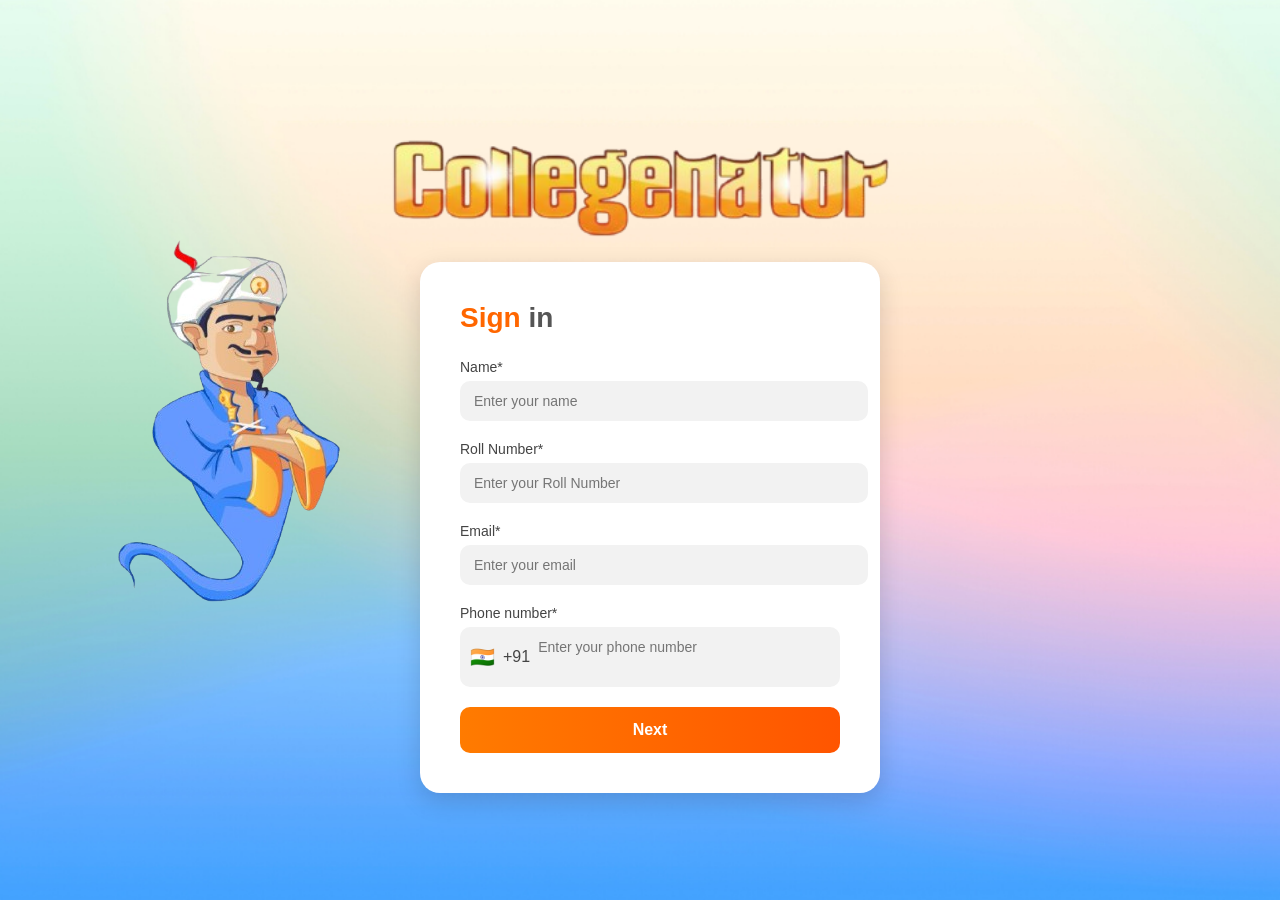
==== frontend/index.html @ 9e5048db "built the frontend(partially) and the backend(algorithm done), connection between both is required" ====
<!DOCTYPE html>
<html>

<head>
    <title>Log In Page</title>
    <link href="styles/index.css" rel="stylesheet">
</head>

<body>
    <div class="front-page">
        <div class="SignInPageHeader">
            <img src="images/heading.png" class="header">
        </div>
        <div class="SignInPage">
            <div class="akinator-image-div">
                <a href="copyrights.html"><img src="images/akinator-genie-stand-alone-removebg-preview.png"
                        class="akinator-genie-stand-alone"></a>
            </div>
            <div class="container">
                <div class="form-card">
                    <h1><span>Sign</span> in</h1>

                    <form>
                        <label for="name">Name*</label>
                        <input type="text" id="name" placeholder="Enter your name" required />

                        <label for="roll">Roll Number*</label>
                        <input type="text" id="roll-number" placeholder="Enter your Roll Number" required />

                        <label for="email">Email*</label>
                        <input type="email" id="email" placeholder="Enter your email" required />

                        <label for="phone">Phone number*</label>
                        <div class="phone-input">
                            <span class="flag">🇮🇳</span>
                            <span class="code">+91</span>
                            <input type="tel" id="phone" placeholder="Enter your phone number" />
                        </div>

                        <button type="submit" class="submit">Next</button>
                    </form>
                </div>
            </div>
        </div>
    </div>
    <script src="scripts/index.js"></script>
</body>

</html>
---- frontend/styles/index.css ----
body {
    background-image: url('/frontend/images/final.png');
    background-repeat: no-repeat;
    background-color: black;
    background-attachment: fixed;
    background-size: cover;
    margin: 0;
    height: 100vh;

    font-family: 'Poppins', sans-serif;
  display: flex;
  justify-content: center;
  align-items: center;
  min-height: 100vh;
  margin: 0;
}

.front-page{
    display: flex;
    flex-direction: column;
    margin-top: 50px;
}

.header{
    height: 100px;
}

.SignInPageHeader{
    margin: 0 auto;
}

.SignInPage {
    display: flex;
  justify-content: center;
  align-items: center;
  flex-wrap: wrap;          
  gap: 20px;                
  padding: 20px;
}

.akinator-genie-stand-alone {
    height: 850px;
    position: absolute;
    top: 90px;
    left: -350px; 
    margin-left: 30%;
}

.SignInPage .akinator-genie-stand-alone {
  max-width: 100%;          
  height: auto;            
  flex-shrink: 1;
  transition: width 0.3s ease;
}

.form-card {
  background: #fff;
  border-radius: 20px;
  padding: 40px;
  width: 380px;
  box-shadow: 0 8px 25px rgba(0, 0, 0, 0.15);
}

@media (max-width: 768px) {
  .SignInPage .front-page  {
    flex-direction: column;
    gap: 0px;
  }

  .container .akinator-genie-stand-alone {
    width: 180px;   
  }

  .form-card {
    width: 100%;
    max-width: 360px;
  }
}

h1 {
  margin-top: 0;
  font-size: 28px;
  margin-bottom: 25px;
  color: #555;
}

h1 span {
  color: #ff6600;
  font-weight: 700;
}

label {
  display: block;
  font-size: 14px;
  color: #444;
  margin-bottom: 6px;
}

input[type="text"],
input[type="email"],
input[type="tel"] {
  width: 100%;
  padding: 12px 14px;
  border: none;
  border-radius: 10px;
  background-color: #f2f2f2;
  font-size: 14px;
  outline: none;
  margin-bottom: 20px;
  transition: box-shadow 0.2s ease;
}

input:focus {
  box-shadow: 0 0 0 2px rgba(255, 102, 0, 0.4);
}

.phone-input {
  display: flex;
  align-items: center;
  background-color: #f2f2f2;
  border-radius: 10px;
  padding: 0 10px;
  margin-bottom: 20px;
}

.flag {
  font-size: 20px;
  margin-right: 8px;
}

.code {
  margin-right: 8px;
  color: #444;
  font-weight: 500;
}

.phone-input input {
  border: none;
  background: transparent;
  flex: 1;
  padding: 12px 0;
  font-size: 14px;
  outline: none;
}

.submit {
  width: 100%;
  background: linear-gradient(to right, #ff7b00, #ff5500);
  color: #fff;
  font-size: 16px;
  font-weight: 600;
  border: none;
  border-radius: 10px;
  padding: 14px 0;
  cursor: pointer;
  transition: transform 0.2s ease, box-shadow 0.2s ease;
}

.submit:hover {
  transform: translateY(-2px);
  box-shadow: 0 6px 15px rgba(255, 85, 0, 0.4);
}
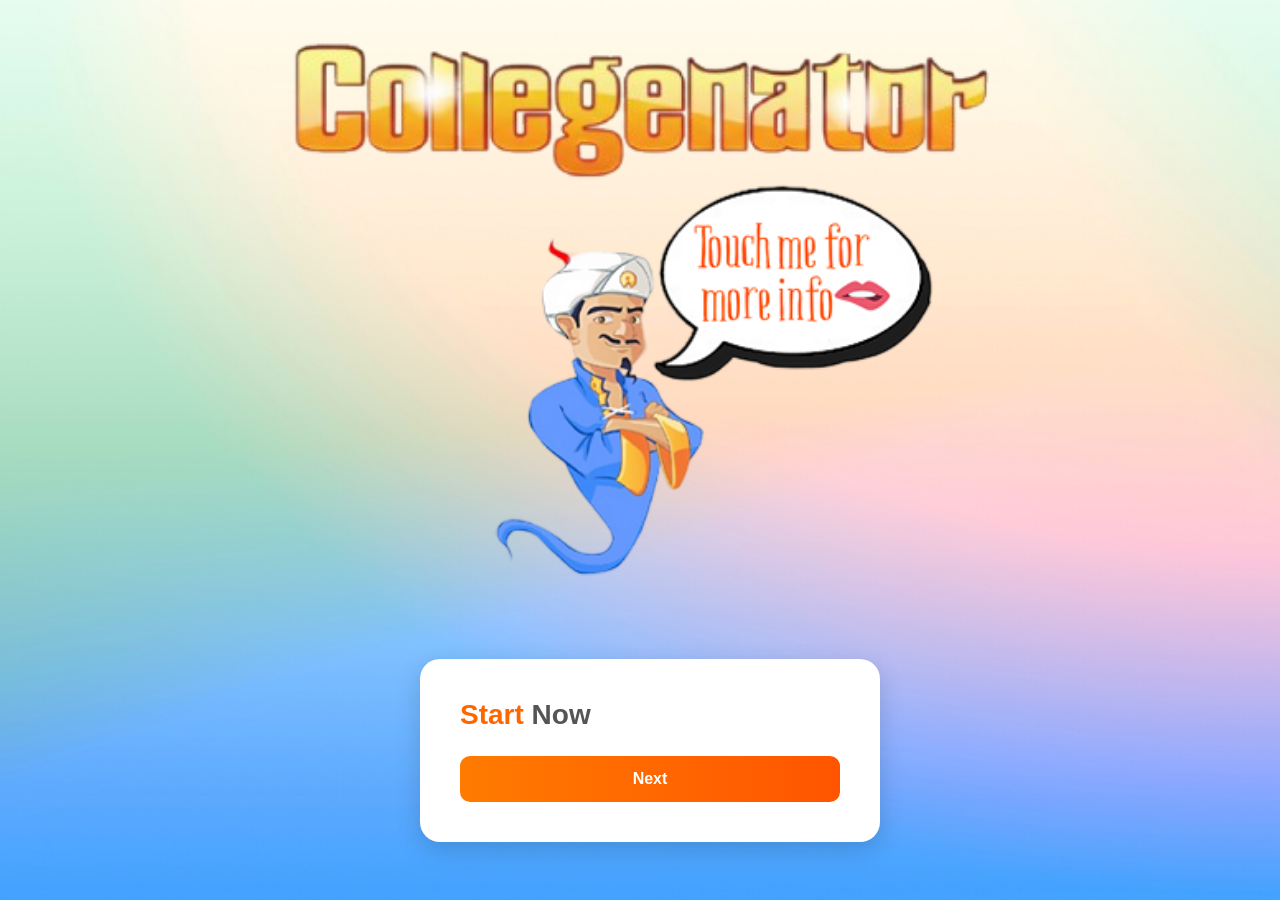
==== commit 7391c411: "Backend + Frontend All Done." ====
--- a/frontend/index.html
+++ b/frontend/index.html
@@ -3,47 +3,28 @@
 
 <head>
     <title>Log In Page</title>
-    <link href="styles/index.css" rel="stylesheet">
+    <link rel="stylesheet" href="/frontend/styles/index.css">
 </head>
 
 <body>
     <div class="front-page">
         <div class="SignInPageHeader">
-            <img src="images/heading.png" class="header">
+            <img src="/frontend/images/heading.png" alt="Heading" class="header">
         </div>
         <div class="SignInPage">
             <div class="akinator-image-div">
-                <a href="copyrights.html"><img src="images/akinator-genie-stand-alone-removebg-preview.png"
+                <a href="copyrights.html"><img src="/frontend/images/MainPage.png"
                         class="akinator-genie-stand-alone"></a>
             </div>
             <div class="container">
                 <div class="form-card">
-                    <h1><span>Sign</span> in</h1>
-
-                    <form>
-                        <label for="name">Name*</label>
-                        <input type="text" id="name" placeholder="Enter your name" required />
-
-                        <label for="roll">Roll Number*</label>
-                        <input type="text" id="roll-number" placeholder="Enter your Roll Number" required />
-
-                        <label for="email">Email*</label>
-                        <input type="email" id="email" placeholder="Enter your email" required />
-
-                        <label for="phone">Phone number*</label>
-                        <div class="phone-input">
-                            <span class="flag">🇮🇳</span>
-                            <span class="code">+91</span>
-                            <input type="tel" id="phone" placeholder="Enter your phone number" />
-                        </div>
-
-                        <button type="submit" class="submit">Next</button>
-                    </form>
+                    <h1><span>Start</span> Now</h1>
+                    <button type="submit" class="submit">Next</button>
                 </div>
             </div>
         </div>
     </div>
-    <script src="scripts/index.js"></script>
+    <script src="/frontend/scripts/index.js"></script>
 </body>
 
 </html>
--- a/frontend/styles/index.css
+++ b/frontend/styles/index.css
@@ -1,5 +1,5 @@
 body {
-    background-image: url('/frontend/images/final.png');
+background-image: url('/frontend/images/final.png');
     background-repeat: no-repeat;
     background-color: black;
     background-attachment: fixed;
@@ -22,7 +22,12 @@
 }
 
 .header{
-    height: 100px;
+    height: 140px;
+    position: absolute;
+    top: 40px;
+    left: 50%;
+    transform: translateX(-50%);
+    z-index: 100;
 }
 
 .SignInPageHeader{
@@ -30,23 +35,23 @@
 }
 
 .SignInPage {
-    display: flex;
+  display: flex;
   justify-content: center;
   align-items: center;
   flex-wrap: wrap;          
   gap: 20px;                
   padding: 20px;
 }
-
 .akinator-genie-stand-alone {
-    height: 850px;
     position: absolute;
-    top: 90px;
-    left: -350px; 
-    margin-left: 30%;
+    top: 180px;
+    left: 55%;
+    transform: translateX(-50%);
+    height: 400px;
+    margin: 0; 
 }
 
-.SignInPage .akinator-genie-stand-alone {
+.SignInPage {
   max-width: 100%;          
   height: auto;            
   flex-shrink: 1;
@@ -54,21 +59,45 @@
 }
 
 .form-card {
+  margin-top: 550px;
   background: #fff;
   border-radius: 20px;
   padding: 40px;
   width: 380px;
   box-shadow: 0 8px 25px rgba(0, 0, 0, 0.15);
 }
-
-@media (max-width: 768px) {
+@media (max-width: 770px){
+  .header{
+    height: 80px;
+    position: absolute;
+    top: 40px;
+    left: 55%;
+    transform: translateX(-50%);
+    z-index: 100;
+  }
   .SignInPage .front-page  {
     flex-direction: column;
     gap: 0px;
   }
 
-  .container .akinator-genie-stand-alone {
+  .container {
     width: 180px;   
+  }
+  .form-card {
+    margin-top: 120px;
+    background: #fff;
+    border-radius: 20px;
+    padding: 40px;
+    width: 380px;
+    box-shadow: 0 8px 25px rgba(0, 0, 0, 0.15);
+  }
+  .akinator-genie-stand-alone{
+    position: absolute;
+    top: 120px;
+    left: 60%;
+    transform: translateX(-50%);
+    height: 280px;
+    margin: 0;  
   }
 
   .form-card {
@@ -89,60 +118,6 @@
   font-weight: 700;
 }
 
-label {
-  display: block;
-  font-size: 14px;
-  color: #444;
-  margin-bottom: 6px;
-}
-
-input[type="text"],
-input[type="email"],
-input[type="tel"] {
-  width: 100%;
-  padding: 12px 14px;
-  border: none;
-  border-radius: 10px;
-  background-color: #f2f2f2;
-  font-size: 14px;
-  outline: none;
-  margin-bottom: 20px;
-  transition: box-shadow 0.2s ease;
-}
-
-input:focus {
-  box-shadow: 0 0 0 2px rgba(255, 102, 0, 0.4);
-}
-
-.phone-input {
-  display: flex;
-  align-items: center;
-  background-color: #f2f2f2;
-  border-radius: 10px;
-  padding: 0 10px;
-  margin-bottom: 20px;
-}
-
-.flag {
-  font-size: 20px;
-  margin-right: 8px;
-}
-
-.code {
-  margin-right: 8px;
-  color: #444;
-  font-weight: 500;
-}
-
-.phone-input input {
-  border: none;
-  background: transparent;
-  flex: 1;
-  padding: 12px 0;
-  font-size: 14px;
-  outline: none;
-}
-
 .submit {
   width: 100%;
   background: linear-gradient(to right, #ff7b00, #ff5500);
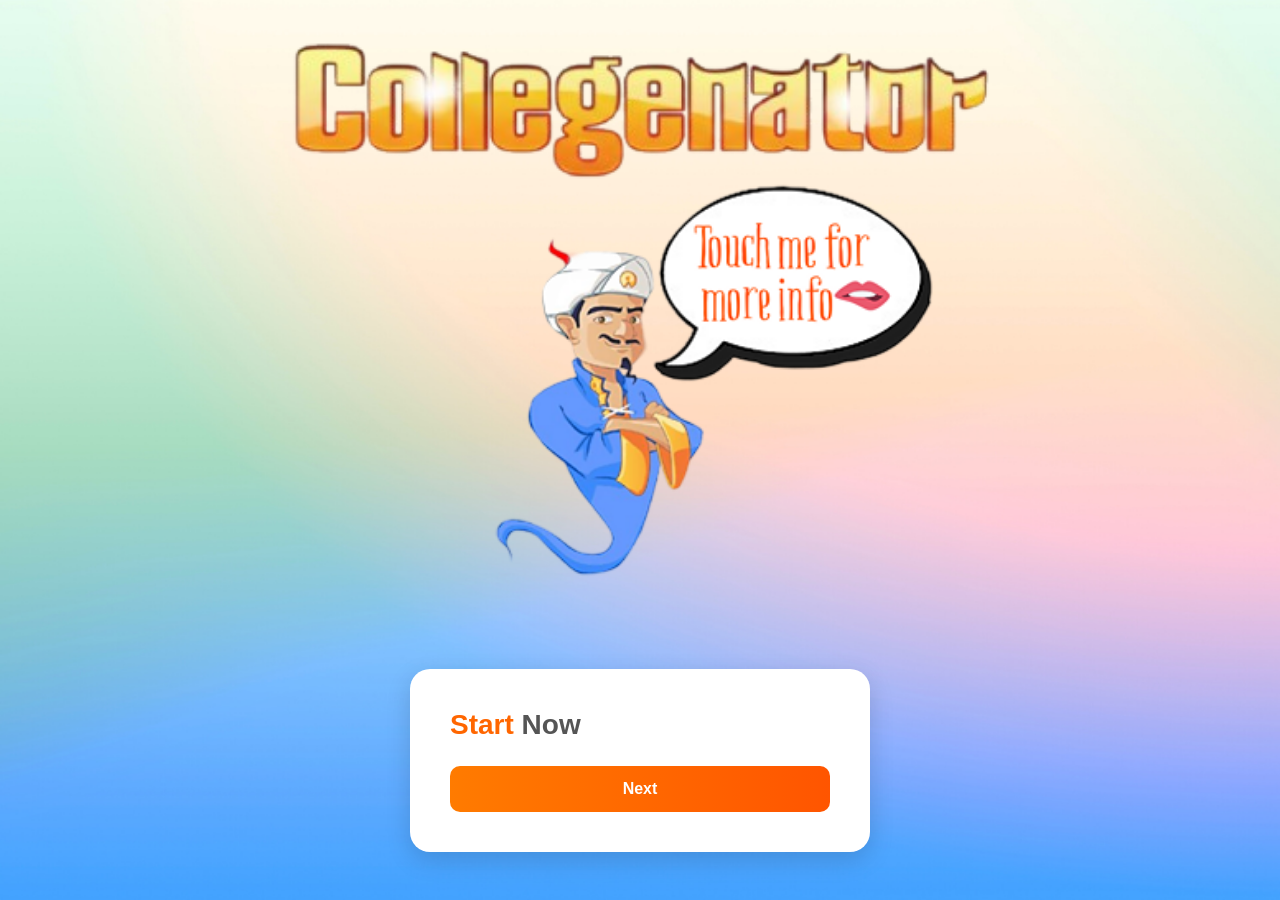
==== commit b2c45087: "Mobile reponsiveness" ====
--- a/frontend/index.html
+++ b/frontend/index.html
@@ -4,6 +4,15 @@
 <head>
     <title>Log In Page</title>
     <link rel="stylesheet" href="/frontend/styles/index.css">
+    <!-- Google tag (gtag.js) -->
+    <script async src="https://www.googletagmanager.com/gtag/js?id=G-CL4HZK03WW"></script>
+    <script>
+    window.dataLayer = window.dataLayer || [];
+    function gtag(){dataLayer.push(arguments);}
+    gtag('js', new Date());
+
+    gtag('config', 'G-CL4HZK03WW');
+    </script>
 </head>
 
 <body>
--- a/frontend/styles/index.css
+++ b/frontend/styles/index.css
@@ -1,27 +1,25 @@
 body {
-background-image: url('/frontend/images/final.png');
+    background-image: url('/frontend/images/final.png');
     background-repeat: no-repeat;
     background-color: black;
     background-attachment: fixed;
     background-size: cover;
     margin: 0;
     height: 100vh;
-
     font-family: 'Poppins', sans-serif;
-  display: flex;
-  justify-content: center;
-  align-items: center;
-  min-height: 100vh;
-  margin: 0;
-}
-
-.front-page{
+    display: flex;
+    justify-content: center;
+    align-items: center;
+    min-height: 100vh;
+}
+
+.front-page {
     display: flex;
     flex-direction: column;
     margin-top: 50px;
 }
 
-.header{
+.header {
     height: 140px;
     position: absolute;
     top: 40px;
@@ -30,18 +28,23 @@
     z-index: 100;
 }
 
-.SignInPageHeader{
+.SignInPageHeader {
     margin: 0 auto;
 }
 
 .SignInPage {
-  display: flex;
-  justify-content: center;
-  align-items: center;
-  flex-wrap: wrap;          
-  gap: 20px;                
-  padding: 20px;
-}
+    display: flex;
+    justify-content: center;
+    align-items: center;
+    flex-wrap: wrap;          
+    gap: 20px;                
+    padding: 20px;
+}
+
+.akinator-image-div {
+    text-align: center;
+}
+
 .akinator-genie-stand-alone {
     position: absolute;
     top: 180px;
@@ -51,87 +54,196 @@
     margin: 0; 
 }
 
-.SignInPage {
-  max-width: 100%;          
-  height: auto;            
-  flex-shrink: 1;
-  transition: width 0.3s ease;
+.container {
+    width: 100%;
+    display: flex;
+    justify-content: center;
 }
 
 .form-card {
-  margin-top: 550px;
-  background: #fff;
-  border-radius: 20px;
-  padding: 40px;
-  width: 380px;
-  box-shadow: 0 8px 25px rgba(0, 0, 0, 0.15);
-}
-@media (max-width: 770px){
-  .header{
-    height: 80px;
-    position: absolute;
-    top: 40px;
-    left: 55%;
-    transform: translateX(-50%);
-    z-index: 100;
-  }
-  .SignInPage .front-page  {
-    flex-direction: column;
-    gap: 0px;
-  }
-
-  .container {
-    width: 180px;   
-  }
-  .form-card {
-    margin-top: 120px;
+    margin-top: 550px;
     background: #fff;
     border-radius: 20px;
     padding: 40px;
     width: 380px;
     box-shadow: 0 8px 25px rgba(0, 0, 0, 0.15);
-  }
-  .akinator-genie-stand-alone{
-    position: absolute;
-    top: 120px;
-    left: 60%;
-    transform: translateX(-50%);
-    height: 280px;
-    margin: 0;  
-  }
-
-  .form-card {
+}
+
+h1 {
+    margin-top: 0;
+    font-size: 28px;
+    margin-bottom: 25px;
+    color: #555;
+}
+
+h1 span {
+    color: #ff6600;
+    font-weight: 700;
+}
+
+.submit {
     width: 100%;
-    max-width: 360px;
-  }
-}
-
-h1 {
-  margin-top: 0;
-  font-size: 28px;
-  margin-bottom: 25px;
-  color: #555;
-}
-
-h1 span {
-  color: #ff6600;
-  font-weight: 700;
-}
-
-.submit {
-  width: 100%;
-  background: linear-gradient(to right, #ff7b00, #ff5500);
-  color: #fff;
-  font-size: 16px;
-  font-weight: 600;
-  border: none;
-  border-radius: 10px;
-  padding: 14px 0;
-  cursor: pointer;
-  transition: transform 0.2s ease, box-shadow 0.2s ease;
+    background: linear-gradient(to right, #ff7b00, #ff5500);
+    color: #fff;
+    font-size: 16px;
+    font-weight: 600;
+    border: none;
+    border-radius: 10px;
+    padding: 14px 0;
+    cursor: pointer;
+    transition: transform 0.2s ease, box-shadow 0.2s ease;
 }
 
 .submit:hover {
-  transform: translateY(-2px);
-  box-shadow: 0 6px 15px rgba(255, 85, 0, 0.4);
+    transform: translateY(-2px);
+    box-shadow: 0 6px 15px rgba(255, 85, 0, 0.4);
+}
+
+/* ========== MOBILE MEDIA QUERIES ========== */
+
+@media (max-width: 768px) {
+    body {
+        overflow-x: hidden;
+    }
+    
+    .front-page {
+        margin-top: 0;
+        width: 100%;
+        height: 100vh;
+        display: flex;
+        flex-direction: column;
+        align-items: center;
+        justify-content: flex-start;
+        padding: 20px 0;
+    }
+    
+    /* Header at top - centered */
+    .SignInPageHeader {
+        width: 100%;
+        text-align: center;
+        margin-bottom: 30px;
+    }
+    
+    .header {
+        position: relative !important;
+        top: 0 !important;
+        left: 0 !important;
+        transform: none !important;
+        height: 80px !important;
+        max-width: 90%;
+        object-fit: contain;
+        margin: 0 auto;
+        display: block;
+    }
+    
+    /* Genie image - centered and large */
+    .SignInPage {
+        width: 100%;
+        display: flex;
+        flex-direction: column;
+        align-items: center;
+        justify-content: center;
+        gap: 40px;
+        padding: 0;
+        flex: 1;
+    }
+    
+    .akinator-image-div {
+        width: 100%;
+        text-align: center;
+        display: flex;
+        justify-content: center;
+        align-items: center;
+    }
+    
+    .akinator-genie-stand-alone {
+        position: relative !important;
+        top: 0 !important;
+        left: 0 !important;
+        transform: none !important;
+        height: 320px !important;
+        width: auto !important;
+        max-width: 80% !important;
+        margin: 0 auto !important;
+        object-fit: contain;
+        display: block;
+    }
+    
+    /* Form card - centered and wide */
+    .container {
+        width: 100%;
+        padding: 0 20px;
+        display: flex;
+        justify-content: center;
+    }
+    
+    .form-card {
+        margin-top: 0 !important;
+        width: 100% !important;
+        max-width: 400px !important;
+        padding: 35px 30px;
+        box-sizing: border-box;
+    }
+    
+    h1 {
+        font-size: 26px;
+        text-align: center;
+    }
+    
+    .submit {
+        font-size: 17px;
+        padding: 16px 0;
+        min-height: 52px;
+    }
+}
+
+@media (max-width: 480px) {
+    .front-page {
+        padding: 15px 0;
+    }
+    
+    .header {
+        height: 65px !important;
+    }
+    
+    .akinator-genie-stand-alone {
+        height: 280px !important;
+        max-width: 75% !important;
+    }
+    
+    .container {
+        padding: 0 15px;
+    }
+    
+    .form-card {
+        max-width: 100% !important;
+        padding: 30px 25px;
+    }
+    
+    h1 {
+        font-size: 24px;
+    }
+    
+    .submit {
+        font-size: 16px;
+        padding: 15px 0;
+    }
+}
+
+@media (max-width: 360px) {
+    .header {
+        height: 55px !important;
+    }
+    
+    .akinator-genie-stand-alone {
+        height: 240px !important;
+    }
+    
+    .form-card {
+        padding: 25px 20px;
+    }
+    
+    h1 {
+        font-size: 22px;
+    }
 }
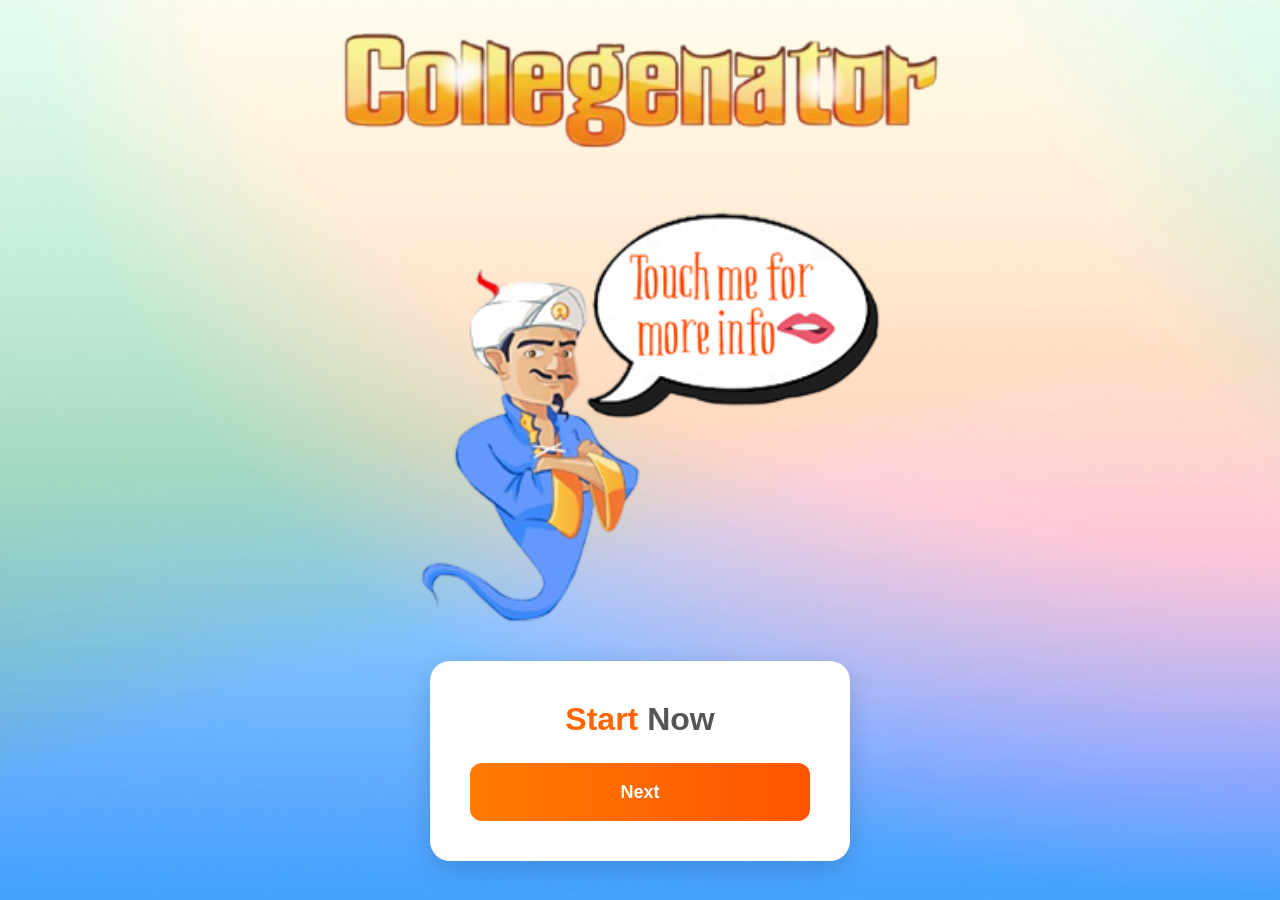
==== commit 3da79f8a: "Responsive" ====
--- a/frontend/index.html
+++ b/frontend/index.html
@@ -16,23 +16,25 @@
 </head>
 
 <body>
-    <div class="front-page">
-        <div class="SignInPageHeader">
-            <img src="/frontend/images/heading.png" alt="Heading" class="header">
+    <div class="SignInPageHeader">
+        <img src="/frontend/images/heading.png" alt="Heading" class="header">
+    </div>
+    
+    <div class="SignInPage">
+        <div class="akinator-image-div">
+            <a href="copyrights.html">
+                <img src="/frontend/images/MainPage.png" class="akinator-genie-stand-alone" alt="Akinator Genie">
+            </a>
         </div>
-        <div class="SignInPage">
-            <div class="akinator-image-div">
-                <a href="copyrights.html"><img src="/frontend/images/MainPage.png"
-                        class="akinator-genie-stand-alone"></a>
-            </div>
-            <div class="container">
-                <div class="form-card">
-                    <h1><span>Start</span> Now</h1>
-                    <button type="submit" class="submit">Next</button>
-                </div>
+        
+        <div class="container">
+            <div class="form-card">
+                <h1><span>Start</span> Now</h1>
+                <button type="submit" class="submit">Next</button>
             </div>
         </div>
     </div>
+    
     <script src="/frontend/scripts/index.js"></script>
 </body>
 
--- a/frontend/styles/index.css
+++ b/frontend/styles/index.css
@@ -1,44 +1,39 @@
+* {
+    margin: 0;
+    padding: 0;
+    box-sizing: border-box;
+}
+
 body {
     background-image: url('/frontend/images/final.png');
     background-repeat: no-repeat;
     background-color: black;
     background-attachment: fixed;
     background-size: cover;
-    margin: 0;
-    height: 100vh;
     font-family: 'Poppins', sans-serif;
-    display: flex;
-    justify-content: center;
-    align-items: center;
     min-height: 100vh;
-}
-
-.front-page {
+    overflow-x: hidden;
+}
+
+/* ========== DESKTOP LAYOUT ========== */
+.SignInPageHeader {
+    text-align: center;
+    padding: 30px 0 20px 0;
+}
+
+.header {
+    height: 120px;
+    max-width: 90%;
+}
+
+.SignInPage {
     display: flex;
     flex-direction: column;
-    margin-top: 50px;
-}
-
-.header {
-    height: 140px;
-    position: absolute;
-    top: 40px;
-    left: 50%;
-    transform: translateX(-50%);
-    z-index: 100;
-}
-
-.SignInPageHeader {
-    margin: 0 auto;
-}
-
-.SignInPage {
-    display: flex;
+    align-items: center;
     justify-content: center;
-    align-items: center;
-    flex-wrap: wrap;          
-    gap: 20px;                
     padding: 20px;
+    gap: 30px;
+    min-height: calc(100vh - 180px);
 }
 
 .akinator-image-div {
@@ -46,12 +41,9 @@
 }
 
 .akinator-genie-stand-alone {
-    position: absolute;
-    top: 180px;
-    left: 55%;
-    transform: translateX(-50%);
-    height: 400px;
-    margin: 0; 
+    height: 420px;
+    max-width: 100%;
+    object-fit: contain;
 }
 
 .container {
@@ -61,19 +53,19 @@
 }
 
 .form-card {
-    margin-top: 550px;
     background: #fff;
     border-radius: 20px;
     padding: 40px;
-    width: 380px;
+    width: 100%;
+    max-width: 420px;
     box-shadow: 0 8px 25px rgba(0, 0, 0, 0.15);
 }
 
 h1 {
-    margin-top: 0;
-    font-size: 28px;
-    margin-bottom: 25px;
+    margin: 0 0 25px 0;
+    font-size: 32px;
     color: #555;
+    text-align: center;
 }
 
 h1 span {
@@ -85,13 +77,14 @@
     width: 100%;
     background: linear-gradient(to right, #ff7b00, #ff5500);
     color: #fff;
-    font-size: 16px;
+    font-size: 18px;
     font-weight: 600;
     border: none;
-    border-radius: 10px;
-    padding: 14px 0;
+    border-radius: 12px;
+    padding: 18px 0;
     cursor: pointer;
     transition: transform 0.2s ease, box-shadow 0.2s ease;
+    min-height: 58px;
 }
 
 .submit:hover {
@@ -99,151 +92,249 @@
     box-shadow: 0 6px 15px rgba(255, 85, 0, 0.4);
 }
 
-/* ========== MOBILE MEDIA QUERIES ========== */
-
+.submit:active {
+    transform: translateY(0);
+}
+
+/* ========== TABLET ========== */
+@media (max-width: 1024px) {
+    .header {
+        height: 100px;
+    }
+    
+    .akinator-genie-stand-alone {
+        height: 380px;
+    }
+    
+    .SignInPage {
+        gap: 25px;
+    }
+}
+
+/* ========== MOBILE - COMPACT STACKED LAYOUT ========== */
 @media (max-width: 768px) {
     body {
-        overflow-x: hidden;
-    }
-    
-    .front-page {
-        margin-top: 0;
-        width: 100%;
-        height: 100vh;
         display: flex;
         flex-direction: column;
+        min-height: 100vh;
+    }
+    
+    .SignInPageHeader {
+        padding: 15px 0 10px 0;
+        background: rgba(0, 0, 0, 0.1);
+        flex-shrink: 0;
+    }
+    
+    .header {
+        height: 75px;
+        max-width: 85%;
+    }
+    
+    /* Content area - remove centering, stack from top */
+    .SignInPage {
+        display: block;
+        padding: 0;
+        min-height: auto;
+        flex: 1;
+    }
+    
+    /* Genie section - compact */
+    .akinator-image-div {
+        padding: 15px 0;
+        background: transparent;
+    }
+    
+    .akinator-genie-stand-alone {
+        height: 380px;
+        max-width: 90%;
+        display: block;
+        margin: 0 auto;
+    }
+    
+    /* Form section - sits right below genie */
+    .container {
+        padding: 0 20px 25px 20px;
+    }
+    
+    .form-card {
+        max-width: 100%;
+        padding: 32px 30px;
+        border-radius: 16px;
+    }
+    
+    h1 {
+        font-size: 28px;
+        margin-bottom: 22px;
+    }
+    
+    .submit {
+        font-size: 20px;
+        padding: 19px 0;
+        min-height: 64px;
+        border-radius: 10px;
+    }
+}
+
+@media (max-width: 480px) {
+    .SignInPageHeader {
+        padding: 12px 0 8px 0;
+    }
+    
+    .header {
+        height: 65px;
+    }
+    
+    .akinator-image-div {
+        padding: 12px 0;
+    }
+    
+    .akinator-genie-stand-alone {
+        height: 340px;
+        max-width: 85%;
+    }
+    
+    .container {
+        padding: 0 18px 22px 18px;
+    }
+    
+    .form-card {
+        padding: 28px 26px;
+    }
+    
+    h1 {
+        font-size: 26px;
+        margin-bottom: 20px;
+    }
+    
+    .submit {
+        font-size: 19px;
+        padding: 18px 0;
+        min-height: 62px;
+    }
+}
+
+@media (max-width: 360px) {
+    .SignInPageHeader {
+        padding: 10px 0 6px 0;
+    }
+    
+    .header {
+        height: 55px;
+    }
+    
+    .akinator-image-div {
+        padding: 10px 0;
+    }
+    
+    .akinator-genie-stand-alone {
+        height: 300px;
+        max-width: 80%;
+    }
+    
+    .container {
+        padding: 0 15px 20px 15px;
+    }
+    
+    .form-card {
+        padding: 25px 22px;
+    }
+    
+    h1 {
+        font-size: 24px;
+        margin-bottom: 18px;
+    }
+    
+    .submit {
+        font-size: 18px;
+        padding: 17px 0;
+        min-height: 60px;
+    }
+}
+
+/* ========== LANDSCAPE MODE ON MOBILE ========== */
+@media (max-height: 600px) and (max-width: 768px) {
+    .SignInPageHeader {
+        padding: 10px 0 6px 0;
+    }
+    
+    .header {
+        height: 50px;
+    }
+    
+    .SignInPage {
+        display: flex;
+        flex-direction: row;
         align-items: center;
-        justify-content: flex-start;
+        padding: 10px 15px 15px 15px;
+        gap: 15px;
+    }
+    
+    .akinator-image-div {
+        flex: 0 0 45%;
+        padding: 0;
+    }
+    
+    .akinator-genie-stand-alone {
+        height: auto;
+        max-height: 280px;
+        width: 100%;
+    }
+    
+    .container {
+        flex: 0 0 50%;
+        padding: 0;
+    }
+    
+    .form-card {
+        padding: 20px 25px;
+    }
+    
+    h1 {
+        font-size: 22px;
+        margin-bottom: 15px;
+    }
+    
+    .submit {
+        min-height: 52px;
+        padding: 14px 0;
+        font-size: 18px;
+    }
+}
+
+/* ========== VERY TALL MOBILE SCREENS ========== */
+@media (min-height: 800px) and (max-width: 768px) {
+    .SignInPageHeader {
+        padding: 18px 0 12px 0;
+    }
+    
+    .header {
+        height: 80px;
+    }
+    
+    .akinator-image-div {
         padding: 20px 0;
     }
     
-    /* Header at top - centered */
-    .SignInPageHeader {
-        width: 100%;
-        text-align: center;
-        margin-bottom: 30px;
-    }
-    
-    .header {
-        position: relative !important;
-        top: 0 !important;
-        left: 0 !important;
-        transform: none !important;
-        height: 80px !important;
-        max-width: 90%;
-        object-fit: contain;
-        margin: 0 auto;
-        display: block;
-    }
-    
-    /* Genie image - centered and large */
-    .SignInPage {
-        width: 100%;
-        display: flex;
-        flex-direction: column;
-        align-items: center;
-        justify-content: center;
-        gap: 40px;
-        padding: 0;
-        flex: 1;
-    }
-    
-    .akinator-image-div {
-        width: 100%;
-        text-align: center;
-        display: flex;
-        justify-content: center;
-        align-items: center;
-    }
-    
-    .akinator-genie-stand-alone {
-        position: relative !important;
-        top: 0 !important;
-        left: 0 !important;
-        transform: none !important;
-        height: 320px !important;
-        width: auto !important;
-        max-width: 80% !important;
-        margin: 0 auto !important;
-        object-fit: contain;
-        display: block;
-    }
-    
-    /* Form card - centered and wide */
-    .container {
-        width: 100%;
-        padding: 0 20px;
-        display: flex;
-        justify-content: center;
-    }
-    
-    .form-card {
-        margin-top: 0 !important;
-        width: 100% !important;
-        max-width: 400px !important;
-        padding: 35px 30px;
-        box-sizing: border-box;
-    }
-    
-    h1 {
-        font-size: 26px;
-        text-align: center;
-    }
-    
-    .submit {
-        font-size: 17px;
-        padding: 16px 0;
-        min-height: 52px;
-    }
-}
-
-@media (max-width: 480px) {
-    .front-page {
-        padding: 15px 0;
-    }
-    
-    .header {
-        height: 65px !important;
-    }
-    
-    .akinator-genie-stand-alone {
-        height: 280px !important;
-        max-width: 75% !important;
-    }
-    
-    .container {
-        padding: 0 15px;
-    }
-    
-    .form-card {
-        max-width: 100% !important;
-        padding: 30px 25px;
-    }
-    
-    h1 {
-        font-size: 24px;
-    }
-    
-    .submit {
-        font-size: 16px;
-        padding: 15px 0;
-    }
-}
-
-@media (max-width: 360px) {
-    .header {
-        height: 55px !important;
-    }
-    
-    .akinator-genie-stand-alone {
-        height: 240px !important;
-    }
-    
-    .form-card {
-        padding: 25px 20px;
-    }
-    
-    h1 {
-        font-size: 22px;
+    .akinator-genie-stand-alone {
+        height: 420px;
+    }
+    
+    .container {
+        padding: 0 20px 30px 20px;
+    }
+    
+    .form-card {
+        padding: 35px 32px;
+    }
+    
+    h1 {
+        font-size: 30px;
+        margin-bottom: 24px;
+    }
+    
+    .submit {
+        font-size: 21px;
+        min-height: 66px;
+        padding: 20px 0;
     }
 }
